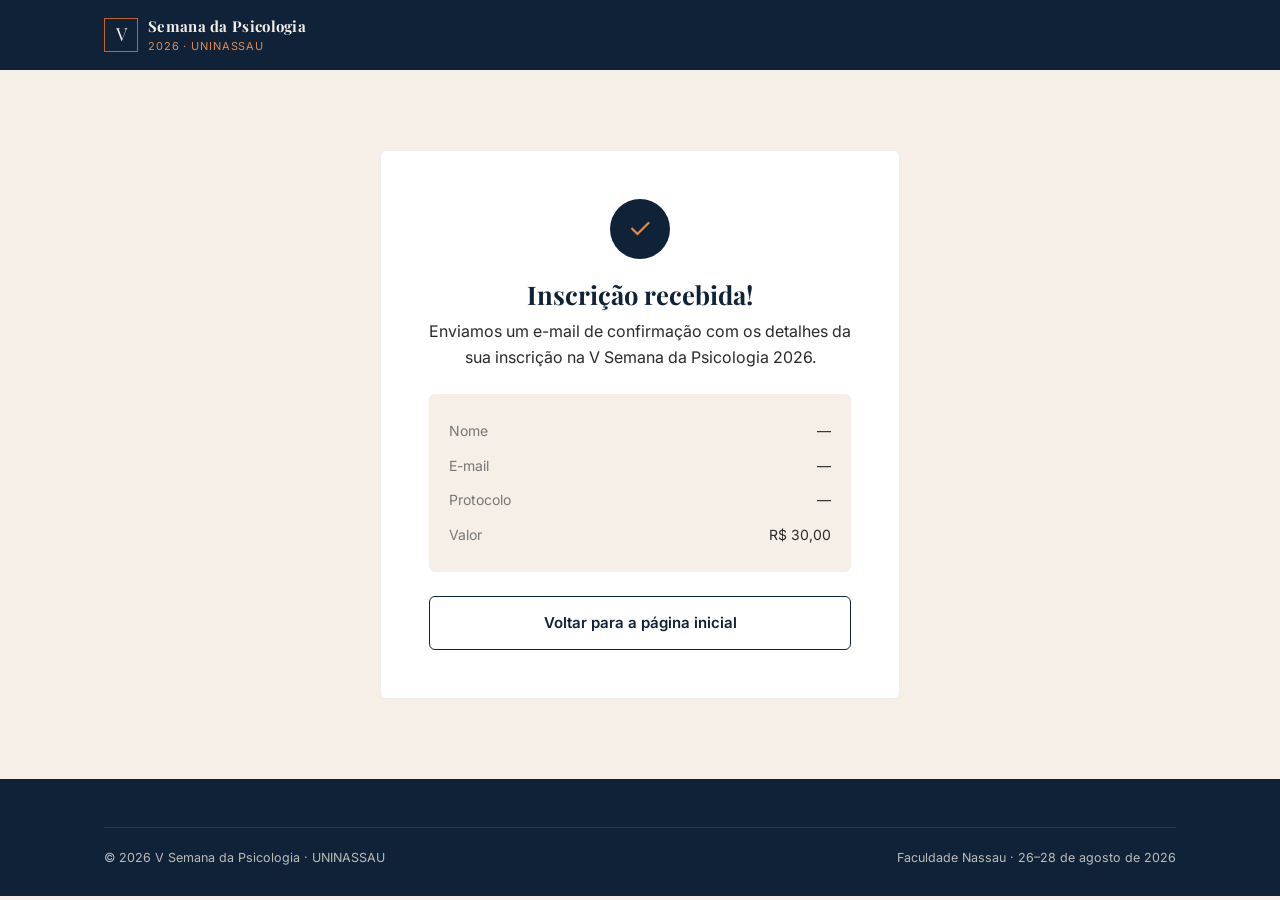
==== confirmacao.html @ 77867b37 "Add files via upload" ====
<!DOCTYPE html>
<html lang="pt-BR">
<head>
  <meta charset="UTF-8" />
  <meta name="viewport" content="width=device-width, initial-scale=1.0" />
  <title>Inscrição confirmada — V Semana da Psicologia 2026</title>
  <link rel="preconnect" href="https://fonts.googleapis.com" />
  <link rel="preconnect" href="https://fonts.gstatic.com" crossorigin />
  <link
    href="https://fonts.googleapis.com/css2?family=Playfair+Display:wght@600;700&family=Inter:wght@400;500;600;700&display=swap"
    rel="stylesheet"
  />
  <link rel="stylesheet" href="css/style.css" />
</head>
<body>
  <!-- ===================== HEADER ===================== -->
  <header class="site-header">
    <div class="container">
      <a href="index.html" class="brand">
        <span class="brand-mark">V</span>
        <span class="brand-text">
          <strong>Semana da Psicologia</strong>
          <span>2026 · UNINASSAU</span>
        </span>
      </a>
    </div>
  </header>

  <!-- ===================== CONFIRMAÇÃO ===================== -->
  <div class="confirm-wrap">
    <div class="confirm-card">
      <div class="confirm-icon">✓</div>
      <h1>Inscrição recebida!</h1>
      <p id="confirm-lead">
        Enviamos um e-mail de confirmação com os detalhes da sua inscrição na
        V Semana da Psicologia 2026.
      </p>

      <div class="confirm-details" id="confirm-details">
        <div class="row"><span>Nome</span><span id="d-nome">—</span></div>
        <div class="row"><span>E-mail</span><span id="d-email">—</span></div>
        <div class="row"><span>Protocolo</span><span id="d-protocolo">—</span></div>
        <div class="row"><span>Valor</span><span data-preco>R$ 30,00</span></div>
      </div>

      <a href="index.html" class="btn btn-secondary btn-block">Voltar para a página inicial</a>
    </div>
  </div>

  <!-- ===================== FOOTER ===================== -->
  <footer class="site-footer">
    <div class="container">
      <div class="footer-bottom">
        <span>© 2026 V Semana da Psicologia · UNINASSAU</span>
        <span>Faculdade Nassau · 26–28 de agosto de 2026</span>
      </div>
    </div>
  </footer>

  <script src="js/config.js"></script>
  <script src="js/main.js"></script>
  <script>
    // Preenche os dados guardados na etapa de inscrição, se existirem.
    document.addEventListener("DOMContentLoaded", () => {
      try {
        const dados = JSON.parse(sessionStorage.getItem("inscricao_dados") || "null");
        const protocolo = sessionStorage.getItem("inscricao_protocolo");

        if (dados) {
          document.getElementById("d-nome").textContent = dados.nome;
          document.getElementById("d-email").textContent = dados.email;
        }
        if (protocolo) {
          document.getElementById("d-protocolo").textContent = protocolo;
        }
      } catch (e) {
        console.warn("Não foi possível carregar os dados da inscrição.", e);
      }
    });
  </script>
</body>
</html>
---- css/style.css ----
/* ============================================================
   V SEMANA DA PSICOLOGIA 2026 — Estilos globais
   Identidade: Psicologia + Tecnologia + Inovação + Humanização
   ============================================================ */

:root {
  --navy: #0f2238;
  --navy-light: #16304f;
  --orange: #c56427;
  --orange-light: #e08a4f;
  --offwhite: #f5efe7;
  --graphite: #2a2a2a;
  --white: #ffffff;

  --font-title: "Playfair Display", Georgia, serif;
  --font-body: "Inter", -apple-system, BlinkMacSystemFont, "Segoe UI", sans-serif;

  --radius: 6px;
  --max-width: 1120px;
  --transition: 200ms ease;
}

* {
  box-sizing: border-box;
}

html {
  scroll-behavior: smooth;
}

body {
  margin: 0;
  font-family: var(--font-body);
  color: var(--graphite);
  background: var(--offwhite);
  line-height: 1.6;
  -webkit-font-smoothing: antialiased;
}

img {
  max-width: 100%;
  display: block;
}

a {
  color: inherit;
}

h1, h2, h3, h4 {
  font-family: var(--font-title);
  color: var(--navy);
  line-height: 1.2;
  margin: 0 0 0.5em;
}

p {
  margin: 0 0 1em;
}

.container {
  width: 100%;
  max-width: var(--max-width);
  margin: 0 auto;
  padding: 0 24px;
}

/* Foco visível para acessibilidade */
a:focus-visible,
button:focus-visible,
input:focus-visible,
select:focus-visible,
textarea:focus-visible {
  outline: 3px solid var(--orange);
  outline-offset: 2px;
}

@media (prefers-reduced-motion: reduce) {
  * {
    animation: none !important;
    transition: none !important;
    scroll-behavior: auto !important;
  }
}

/* ---------------- Header ---------------- */

.site-header {
  background: var(--navy);
  position: sticky;
  top: 0;
  z-index: 100;
  box-shadow: 0 1px 0 rgba(255, 255, 255, 0.06);
}

.site-header .container {
  display: flex;
  align-items: center;
  justify-content: space-between;
  padding-top: 14px;
  padding-bottom: 14px;
}

.brand {
  display: flex;
  align-items: center;
  gap: 10px;
  text-decoration: none;
}

.brand-mark {
  width: 34px;
  height: 34px;
  border: 1.5px solid var(--orange);
  color: var(--offwhite);
  font-family: var(--font-title);
  font-size: 18px;
  display: flex;
  align-items: center;
  justify-content: center;
}

.brand-text {
  color: var(--offwhite);
  font-family: var(--font-title);
  font-size: 15px;
  letter-spacing: 0.02em;
}

.brand-text strong {
  display: block;
  font-size: 15px;
}

.brand-text span {
  display: block;
  font-family: var(--font-body);
  font-size: 11px;
  color: var(--orange-light);
  letter-spacing: 0.08em;
  text-transform: uppercase;
}

.nav-links {
  display: flex;
  align-items: center;
  gap: 28px;
  list-style: none;
  margin: 0;
  padding: 0;
}

.nav-links a {
  color: var(--offwhite);
  text-decoration: none;
  font-size: 14px;
  letter-spacing: 0.01em;
  opacity: 0.85;
  transition: opacity var(--transition);
}

.nav-links a:hover {
  opacity: 1;
}

.btn-nav {
  background: var(--orange);
  color: var(--white) !important;
  padding: 9px 18px;
  border-radius: var(--radius);
  opacity: 1 !important;
  font-weight: 600;
}

.nav-toggle {
  display: none;
  background: none;
  border: none;
  color: var(--offwhite);
  font-size: 24px;
  cursor: pointer;
}

/* ---------------- Buttons ---------------- */

.btn {
  display: inline-flex;
  align-items: center;
  justify-content: center;
  gap: 8px;
  padding: 14px 28px;
  border-radius: var(--radius);
  font-family: var(--font-body);
  font-weight: 600;
  font-size: 15px;
  text-decoration: none;
  border: 1.5px solid transparent;
  cursor: pointer;
  transition: transform var(--transition), background var(--transition), border-color var(--transition);
}

.btn:hover {
  transform: translateY(-1px);
}

.btn-primary {
  background: var(--orange);
  color: var(--white);
}

.btn-primary:hover {
  background: var(--orange-light);
}

.btn-outline {
  background: transparent;
  border-color: var(--offwhite);
  color: var(--offwhite);
}

.btn-outline:hover {
  background: rgba(245, 239, 231, 0.08);
}

.btn-secondary {
  background: transparent;
  border-color: var(--navy);
  color: var(--navy);
}

.btn-secondary:hover {
  background: var(--navy);
  color: var(--offwhite);
}

.btn:disabled,
.btn[aria-disabled="true"] {
  opacity: 0.5;
  cursor: not-allowed;
  transform: none !important;
}

.btn-block {
  width: 100%;
}

/* ---------------- Hero ---------------- */

.hero {
  background: var(--navy);
  color: var(--offwhite);
  padding: 72px 0 88px;
  position: relative;
  overflow: hidden;
}

.hero .container {
  display: grid;
  grid-template-columns: 1.1fr 0.9fr;
  gap: 48px;
  align-items: center;
}

.eyebrow {
  display: inline-flex;
  align-items: center;
  gap: 8px;
  color: var(--orange-light);
  font-size: 12px;
  letter-spacing: 0.14em;
  text-transform: uppercase;
  margin-bottom: 18px;
}

.eyebrow::before {
  content: "";
  width: 22px;
  height: 2px;
  background: var(--orange);
}

.hero h1 {
  color: var(--offwhite);
  font-size: clamp(2.1rem, 4vw, 3.2rem);
  margin-bottom: 14px;
}

.hero h1 em {
  color: var(--orange-light);
  font-style: normal;
}

.hero-lead {
  font-size: 17px;
  color: rgba(245, 239, 231, 0.82);
  max-width: 46ch;
  margin-bottom: 30px;
}

.hero-meta {
  display: flex;
  flex-wrap: wrap;
  gap: 22px;
  margin: 0 0 32px;
  padding: 0;
  list-style: none;
}

.hero-meta li {
  display: flex;
  align-items: center;
  gap: 8px;
  font-size: 14px;
  color: var(--offwhite);
}

.hero-meta .dot {
  width: 6px;
  height: 6px;
  border-radius: 50%;
  background: var(--orange);
}

.hero-actions {
  display: flex;
  gap: 14px;
  flex-wrap: wrap;
}

.hero-badge {
  display: inline-flex;
  align-items: center;
  gap: 8px;
  background: rgba(197, 100, 39, 0.15);
  border: 1px solid var(--orange);
  color: var(--orange-light);
  padding: 6px 14px;
  border-radius: 999px;
  font-size: 12.5px;
  font-weight: 600;
  letter-spacing: 0.03em;
  margin-bottom: 20px;
}

.hero-visual {
  position: relative;
  border-radius: var(--radius);
  overflow: hidden;
  border: 1px solid rgba(245, 239, 231, 0.15);
}

.hero-visual img {
  width: 100%;
  height: 100%;
  object-fit: cover;
}

/* ---------------- Sections ---------------- */

.section {
  padding: 76px 0;
}

.section-alt {
  background: var(--white);
}

.section-header {
  max-width: 640px;
  margin: 0 0 44px;
}

.section-header .eyebrow {
  color: var(--orange);
}

.section-header h2 {
  font-size: clamp(1.7rem, 3vw, 2.3rem);
}

.section-header p {
  color: #555;
  margin: 0;
}

/* ---------------- Sobre ---------------- */

.sobre-grid {
  display: grid;
  grid-template-columns: repeat(3, 1fr);
  gap: 24px;
}

.sobre-card {
  background: var(--offwhite);
  border: 1px solid rgba(15, 34, 56, 0.08);
  border-radius: var(--radius);
  padding: 28px 24px;
}

.sobre-card .icon {
  width: 40px;
  height: 40px;
  border-radius: 50%;
  background: var(--navy);
  color: var(--orange-light);
  display: flex;
  align-items: center;
  justify-content: center;
  font-family: var(--font-title);
  margin-bottom: 16px;
}

.sobre-card h3 {
  font-size: 17px;
  margin-bottom: 8px;
}

.sobre-card p {
  font-size: 14.5px;
  color: #555;
  margin: 0;
}

/* ---------------- Programação ---------------- */

.prog-tabs {
  display: flex;
  gap: 10px;
  margin-bottom: 28px;
  flex-wrap: wrap;
}

.prog-tab {
  background: transparent;
  border: 1.5px solid rgba(15, 34, 56, 0.18);
  color: var(--navy);
  padding: 9px 18px;
  border-radius: 999px;
  font-family: var(--font-body);
  font-size: 13.5px;
  font-weight: 600;
  cursor: pointer;
  transition: all var(--transition);
}

.prog-tab[aria-selected="true"] {
  background: var(--navy);
  border-color: var(--navy);
  color: var(--offwhite);
}

.prog-panel {
  display: none;
  background: var(--white);
  border: 1px solid rgba(15, 34, 56, 0.08);
  border-radius: var(--radius);
  padding: 32px;
}

.prog-panel.is-active {
  display: grid;
  grid-template-columns: 140px 1fr;
  gap: 24px;
}

.prog-panel .when {
  font-size: 13px;
  color: var(--orange);
  font-weight: 700;
  letter-spacing: 0.03em;
}

.prog-panel h3 {
  font-size: 20px;
  margin-bottom: 10px;
}

.prog-panel .speaker {
  display: inline-block;
  margin-top: 14px;
  font-size: 13.5px;
  color: var(--navy);
  font-weight: 600;
}

.prog-panel .speaker span {
  display: block;
  font-weight: 400;
  color: #777;
  font-size: 12.5px;
}

/* ---------------- Pré-venda / CTA ---------------- */

.cta-band {
  background: var(--navy);
  color: var(--offwhite);
  border-radius: var(--radius);
  padding: 44px;
  display: flex;
  align-items: center;
  justify-content: space-between;
  gap: 24px;
  flex-wrap: wrap;
}

.cta-band h2 {
  color: var(--offwhite);
  font-size: 1.7rem;
  margin-bottom: 8px;
}

.cta-band p {
  color: rgba(245, 239, 231, 0.8);
  margin: 0;
}

.price-tag {
  font-family: var(--font-title);
  font-size: 2.4rem;
  color: var(--orange-light);
}

.price-tag small {
  font-family: var(--font-body);
  font-size: 13px;
  color: rgba(245, 239, 231, 0.7);
  display: block;
  font-weight: 400;
}

/* ---------------- FAQ ---------------- */

.faq-list {
  border-top: 1px solid rgba(15, 34, 56, 0.1);
}

.faq-item {
  border-bottom: 1px solid rgba(15, 34, 56, 0.1);
}

.faq-item summary {
  cursor: pointer;
  padding: 20px 4px;
  font-weight: 600;
  color: var(--navy);
  list-style: none;
  display: flex;
  align-items: center;
  justify-content: space-between;
  gap: 16px;
}

.faq-item summary::-webkit-details-marker {
  display: none;
}

.faq-item summary::after {
  content: "+";
  font-size: 20px;
  color: var(--orange);
  flex-shrink: 0;
  transition: transform var(--transition);
}

.faq-item[open] summary::after {
  transform: rotate(45deg);
}

.faq-item p {
  padding: 0 4px 20px;
  color: #555;
  font-size: 14.5px;
  margin: 0;
}

/* ---------------- Footer ---------------- */

.site-footer {
  background: var(--navy);
  color: rgba(245, 239, 231, 0.75);
  padding: 48px 0 28px;
}

.footer-grid {
  display: grid;
  grid-template-columns: 1.4fr 1fr 1fr;
  gap: 32px;
  margin-bottom: 32px;
}

.footer-grid h4 {
  color: var(--offwhite);
  font-size: 13px;
  text-transform: uppercase;
  letter-spacing: 0.08em;
  margin-bottom: 14px;
  font-family: var(--font-body);
}

.footer-grid ul {
  list-style: none;
  margin: 0;
  padding: 0;
}

.footer-grid li {
  margin-bottom: 8px;
  font-size: 14px;
}

.footer-grid a {
  text-decoration: none;
  color: inherit;
  transition: color var(--transition);
}

.footer-grid a:hover {
  color: var(--orange-light);
}

.footer-bottom {
  border-top: 1px solid rgba(245, 239, 231, 0.12);
  padding-top: 20px;
  font-size: 12.5px;
  display: flex;
  justify-content: space-between;
  flex-wrap: wrap;
  gap: 8px;
}

/* ============================================================
   PÁGINA DE INSCRIÇÃO
   ============================================================ */

.page-hero {
  background: var(--navy);
  color: var(--offwhite);
  padding: 48px 0;
}

.page-hero h1 {
  color: var(--offwhite);
  font-size: clamp(1.7rem, 3vw, 2.3rem);
  margin-bottom: 8px;
}

.page-hero p {
  color: rgba(245, 239, 231, 0.78);
  margin: 0;
}

.form-layout {
  display: grid;
  grid-template-columns: 1fr 340px;
  gap: 32px;
  align-items: flex-start;
}

.form-card {
  background: var(--white);
  border: 1px solid rgba(15, 34, 56, 0.08);
  border-radius: var(--radius);
  padding: 36px;
}

.form-row {
  display: grid;
  gap: 18px;
  margin-bottom: 18px;
}

.form-row.two-cols {
  grid-template-columns: 1fr 1fr;
}

.field label {
  display: block;
  font-size: 13.5px;
  font-weight: 600;
  color: var(--navy);
  margin-bottom: 6px;
}

.field .hint {
  font-weight: 400;
  color: #888;
  font-size: 12px;
}

.field input,
.field select {
  width: 100%;
  padding: 12px 14px;
  border: 1.5px solid rgba(15, 34, 56, 0.15);
  border-radius: var(--radius);
  font-family: var(--font-body);
  font-size: 14.5px;
  background: var(--offwhite);
  color: var(--graphite);
  transition: border-color var(--transition);
}

.field input:focus,
.field select:focus {
  border-color: var(--orange);
  background: var(--white);
}

.field.error input {
  border-color: #c0392b;
}

.field .error-msg {
  color: #c0392b;
  font-size: 12.5px;
  margin-top: 5px;
  display: none;
}

.field.error .error-msg {
  display: block;
}

.form-note {
  font-size: 12.5px;
  color: #888;
  margin-top: 18px;
}

/* honeypot - escondido de humanos, visível para bots */
.hp-field {
  position: absolute;
  left: -9999px;
  width: 1px;
  height: 1px;
  overflow: hidden;
}

.form-status {
  margin-top: 16px;
  padding: 12px 16px;
  border-radius: var(--radius);
  font-size: 14px;
  display: none;
}

.form-status.is-visible {
  display: block;
}

.form-status.success {
  background: #e7f4ea;
  color: #1e6b34;
  border: 1px solid #b7ddc3;
}

.form-status.error {
  background: #fbe9e7;
  color: #a13a2c;
  border: 1px solid #f0c3bb;
}

/* Resumo lateral */

.summary-card {
  background: var(--navy);
  color: var(--offwhite);
  border-radius: var(--radius);
  padding: 28px;
  position: sticky;
  top: 96px;
}

.summary-card h3 {
  color: var(--offwhite);
  font-size: 15px;
  text-transform: uppercase;
  letter-spacing: 0.06em;
  margin-bottom: 18px;
}

.summary-row {
  display: flex;
  justify-content: space-between;
  font-size: 14px;
  padding: 10px 0;
  border-bottom: 1px solid rgba(245, 239, 231, 0.12);
}

.summary-row.total {
  border-bottom: none;
  padding-top: 16px;
  font-weight: 700;
  font-size: 17px;
  color: var(--orange-light);
}

.summary-tag {
  display: inline-block;
  background: rgba(197, 100, 39, 0.18);
  border: 1px solid var(--orange);
  color: var(--orange-light);
  font-size: 11.5px;
  font-weight: 700;
  letter-spacing: 0.05em;
  text-transform: uppercase;
  padding: 4px 10px;
  border-radius: 999px;
  margin-bottom: 16px;
}

.summary-note {
  font-size: 12.5px;
  color: rgba(245, 239, 231, 0.65);
  margin-top: 16px;
}

/* ============================================================
   PÁGINA DE CONFIRMAÇÃO
   ============================================================ */

.confirm-wrap {
  min-height: 60vh;
  display: flex;
  align-items: center;
  justify-content: center;
  padding: 80px 24px;
}

.confirm-card {
  background: var(--white);
  border: 1px solid rgba(15, 34, 56, 0.08);
  border-radius: var(--radius);
  padding: 48px;
  max-width: 520px;
  width: 100%;
  text-align: center;
}

.confirm-icon {
  width: 60px;
  height: 60px;
  border-radius: 50%;
  background: var(--navy);
  color: var(--orange-light);
  display: flex;
  align-items: center;
  justify-content: center;
  font-size: 28px;
  margin: 0 auto 20px;
}

.confirm-card h1 {
  font-size: 1.6rem;
  margin-bottom: 10px;
}

.confirm-details {
  background: var(--offwhite);
  border-radius: var(--radius);
  padding: 20px;
  text-align: left;
  margin: 24px 0;
}

.confirm-details .row {
  display: flex;
  justify-content: space-between;
  font-size: 14px;
  padding: 6px 0;
}

.confirm-details .row span:first-child {
  color: #777;
}

/* ---------------- Responsivo ---------------- */

@media (max-width: 880px) {
  .hero .container {
    grid-template-columns: 1fr;
  }

  .hero-visual {
    order: -1;
  }

  .sobre-grid {
    grid-template-columns: 1fr;
  }

  .form-layout {
    grid-template-columns: 1fr;
  }

  .summary-card {
    position: static;
  }

  .footer-grid {
    grid-template-columns: 1fr 1fr;
  }

  .prog-panel.is-active {
    grid-template-columns: 1fr;
  }
}

@media (max-width: 640px) {
  .nav-links {
    position: fixed;
    inset: 62px 0 0 0;
    background: var(--navy);
    flex-direction: column;
    align-items: flex-start;
    padding: 24px;
    gap: 18px;
    transform: translateY(-8px);
    opacity: 0;
    pointer-events: none;
    transition: opacity var(--transition), transform var(--transition);
  }

  .nav-links.is-open {
    opacity: 1;
    transform: translateY(0);
    pointer-events: auto;
  }

  .nav-toggle {
    display: block;
  }

  .form-row.two-cols {
    grid-template-columns: 1fr;
  }

  .cta-band {
    flex-direction: column;
    align-items: flex-start;
    text-align: left;
  }

  .footer-grid {
    grid-template-columns: 1fr;
  }

  .footer-bottom {
    flex-direction: column;
  }
}
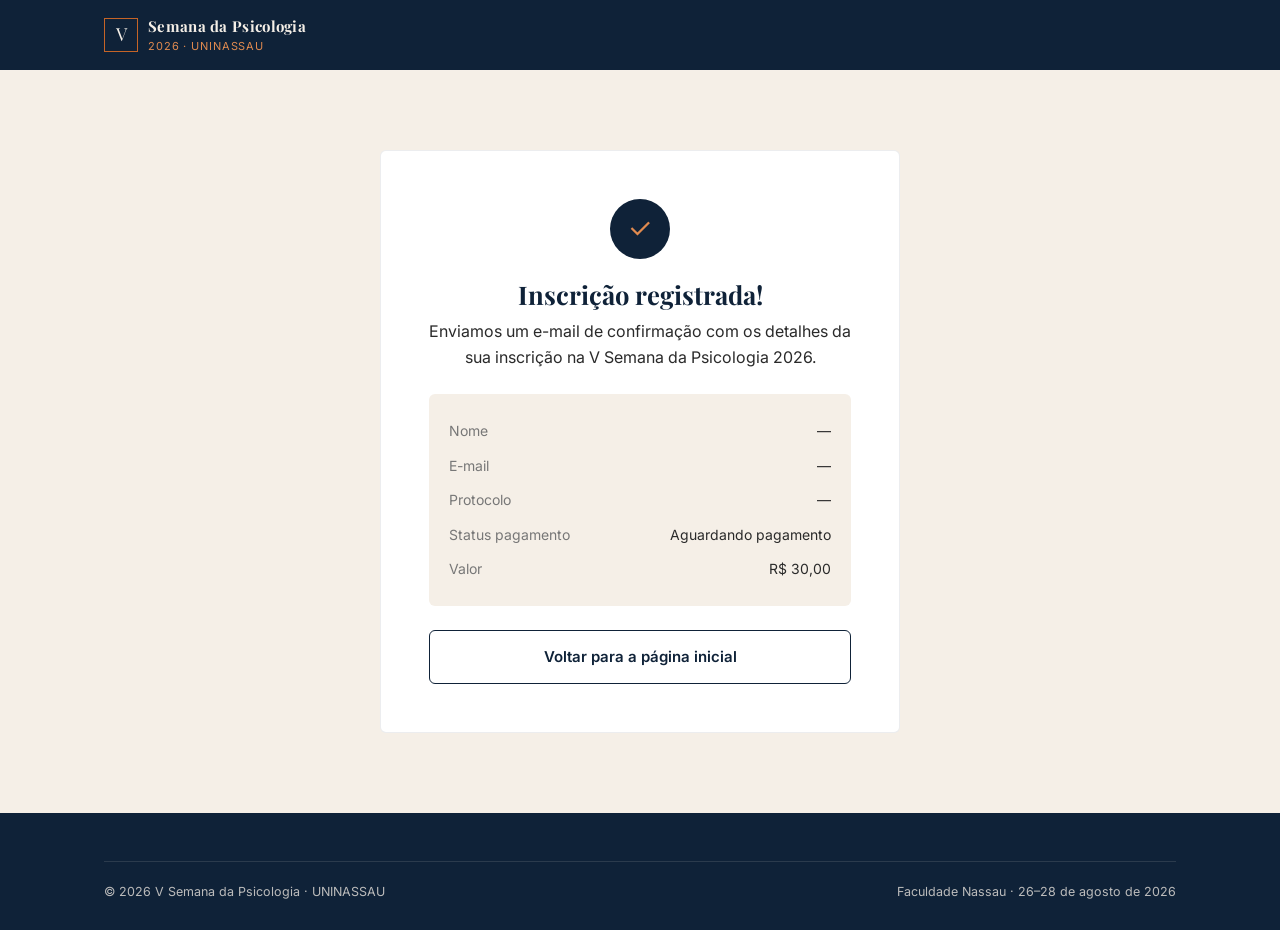
==== commit 0d9c97fb: "Add files via upload" ====
--- a/confirmacao.html
+++ b/confirmacao.html
@@ -30,16 +30,23 @@
   <div class="confirm-wrap">
     <div class="confirm-card">
       <div class="confirm-icon">✓</div>
-      <h1>Inscrição recebida!</h1>
+      <h1 id="confirm-titulo">Inscrição recebida!</h1>
       <p id="confirm-lead">
         Enviamos um e-mail de confirmação com os detalhes da sua inscrição na
         V Semana da Psicologia 2026.
+      </p>
+      <p id="confirm-lead-pagamento" style="display:none;">
+        Seu pagamento via Pix foi marcado como <strong>informado por você</strong>.
+        A organização confere os pagamentos no extrato bancário antes de
+        liberar a lista de presença — se houver qualquer divergência, você
+        será contatado pelo e-mail ou telefone informados na inscrição.
       </p>
 
       <div class="confirm-details" id="confirm-details">
         <div class="row"><span>Nome</span><span id="d-nome">—</span></div>
         <div class="row"><span>E-mail</span><span id="d-email">—</span></div>
         <div class="row"><span>Protocolo</span><span id="d-protocolo">—</span></div>
+        <div class="row"><span>Status pagamento</span><span id="d-status-pagamento">—</span></div>
         <div class="row"><span>Valor</span><span data-preco>R$ 30,00</span></div>
       </div>
 
@@ -65,6 +72,7 @@
       try {
         const dados = JSON.parse(sessionStorage.getItem("inscricao_dados") || "null");
         const protocolo = sessionStorage.getItem("inscricao_protocolo");
+        const pagamentoConfirmado = sessionStorage.getItem("pagamento_confirmado") === "1";
 
         if (dados) {
           document.getElementById("d-nome").textContent = dados.nome;
@@ -73,6 +81,15 @@
         if (protocolo) {
           document.getElementById("d-protocolo").textContent = protocolo;
         }
+
+        const statusEl = document.getElementById("d-status-pagamento");
+        if (pagamentoConfirmado) {
+          statusEl.textContent = "Informado como pago (aguardando conferência)";
+          document.getElementById("confirm-lead-pagamento").style.display = "block";
+        } else {
+          statusEl.textContent = "Aguardando pagamento";
+          document.getElementById("confirm-titulo").textContent = "Inscrição registrada!";
+        }
       } catch (e) {
         console.warn("Não foi possível carregar os dados da inscrição.", e);
       }
